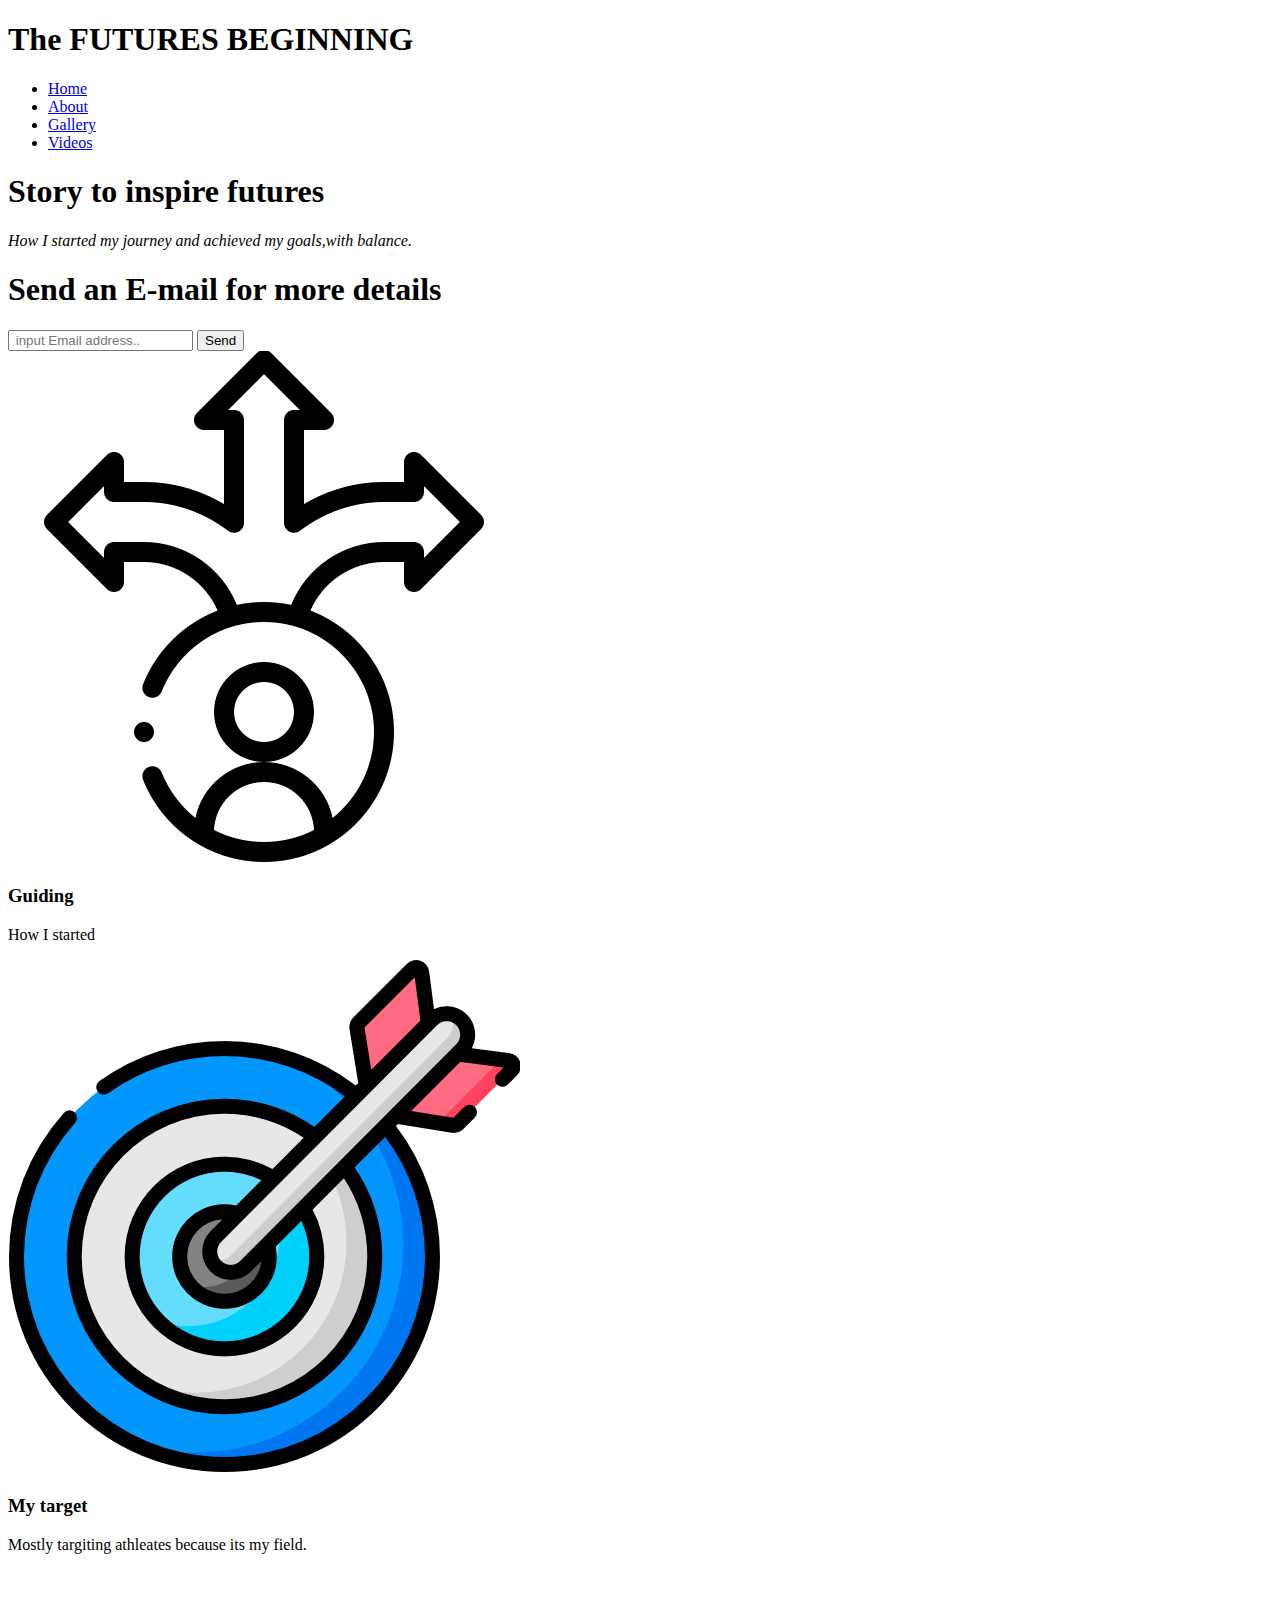
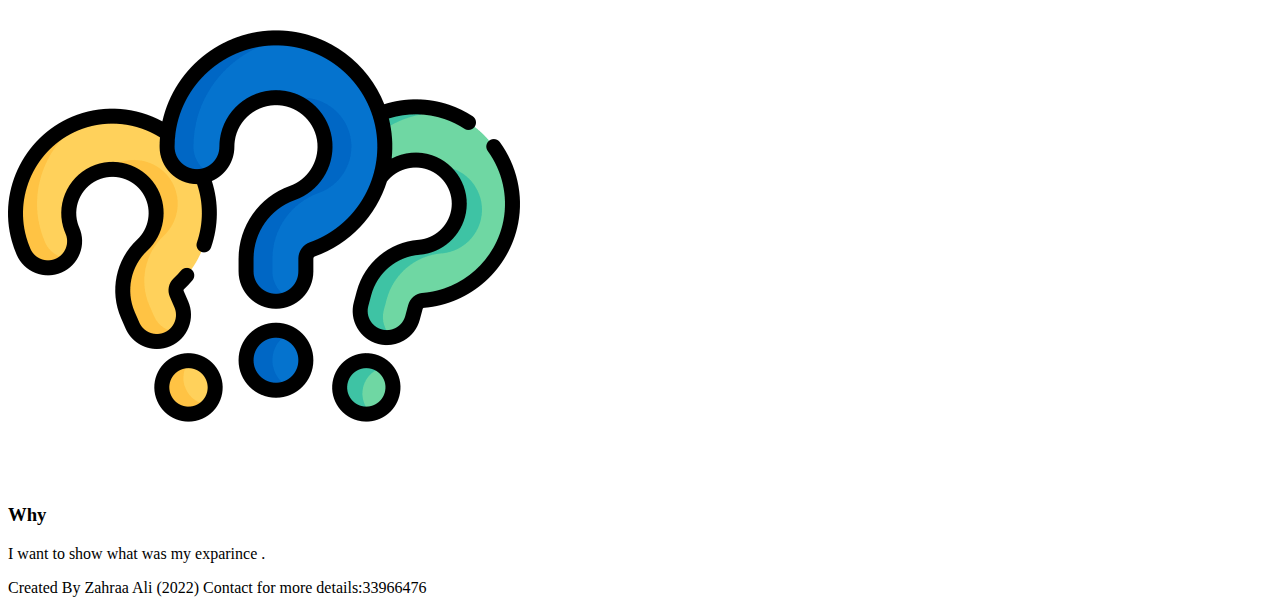
==== index.html @ 66e5a68b "Add files via upload" ====
<!DOCTYPE html>
<html lang="en" dir="ltr">
  <head>
    <meta http-http-equiv="X-UA-Compatible" content="ie=edge">
    <meta charset="utf-8">
    <meta name="viewport:" content="width=device-width">
    <title>MY BEGGING OF MY FUTURE|HOME</title>
    <link href="https://zahraa1208.github.io/Zahraa0803/style.css" type="text/css" rel="stylesheet">
  </head>
  <body>
    <header>

    <nav>
    <div class="menu">
      <div class="logo">
<h1><span class="highlight">The FUTURES</span> BEGINNING </h1>
      </div>
      <ul>
        <li class="current"><a href="index.html">Home</a></li>
        <li><a href="About.html">About</a></li>
        <li><a href="Gallery.html">Gallery</a></li>
        <li><a href="Videos.html">Videos</a></li>
      </ul>
    </div>
    </nav>
    </header>

    <section id="showcase">
      <div class="container">
        <h1>Story to inspire futures</h1>
      <p> <i>How I started my journey and achieved my goals,with balance.
      </i></p>
      </div>
    </section>

    <section id="subscribe">
      <div class="container">
        <h1>Send an E-mail for more details</h1>
        <form>
          <input type="email" placeholder=" input Email address..">
          <button type="submit" class="button_1">Send</button>
        </form>
      </div>
    </section>

  <section id="boxes">
    <div class="container">
       <div class="box">
      <img src="photocomp/Guiding-min.png" alt="1">
      <h3>Guiding</h3>
      <p>How I started</p>

    </div>
      <div class="box">
      <img src="photocomp/target-min.png" alt="2">
      <h3>My target</h3>
      <p> Mostly targiting athleates because its my field.</p>
      <div class="box">
      <img src="photocomp/expl-min.png" alt="3">
      <h3>Why</h3>
      <p>I want to show what was my exparince .</p>
        </div>
      </div>
    </div>
      </section>

    <footer>
        <p>Created By Zahraa Ali (2022) Contact for more details:33966476</p>
      </footer>

</html>
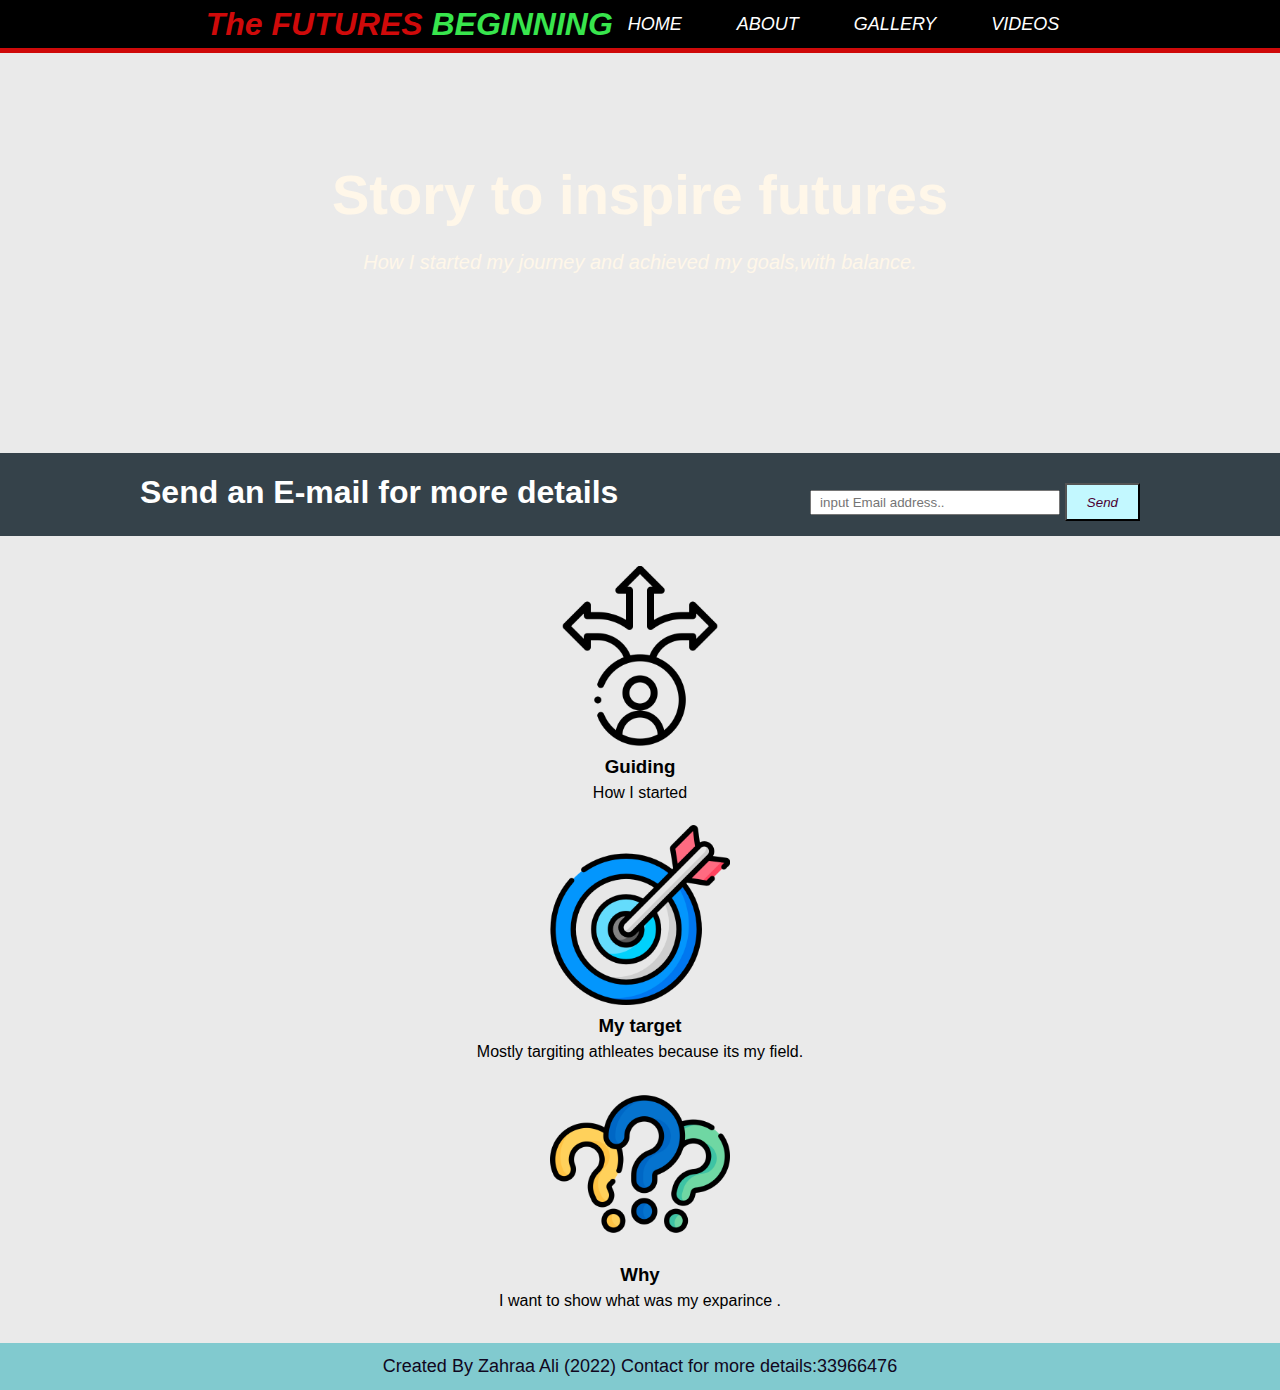
==== commit d3a79faf: "Update index.html" ====
--- a/index.html
+++ b/index.html
@@ -5,7 +5,7 @@
     <meta charset="utf-8">
     <meta name="viewport:" content="width=device-width">
     <title>MY BEGGING OF MY FUTURE|HOME</title>
-    <link href="https://zahraa1208.github.io/Zahraa0803/style.css" type="text/css" rel="stylesheet">
+    <link href="https://Zahraa1208.github.io/style.CSS" type="text/css" rel="stylesheet">
   </head>
   <body>
     <header>
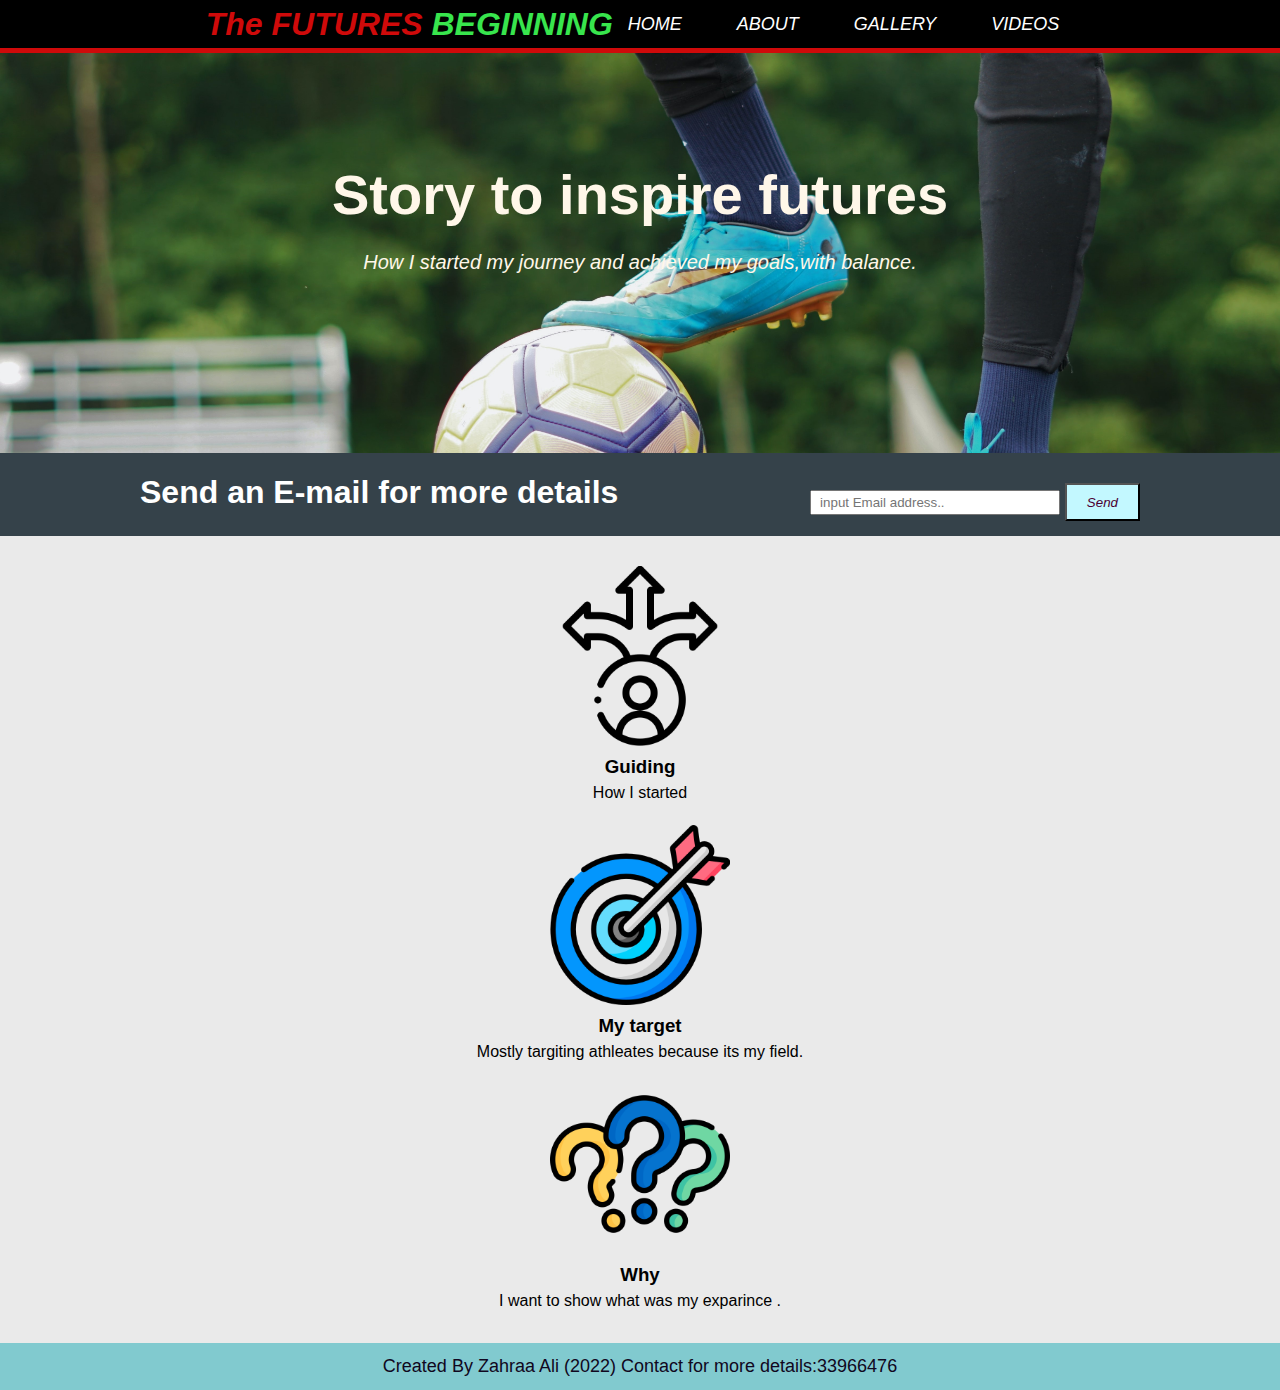
==== commit 040d62a2: "Update index.html" ====
--- a/index.html
+++ b/index.html
@@ -1,7 +1,6 @@
 <!DOCTYPE html>
 <html lang="en" dir="ltr">
   <head>
-    <meta http-http-equiv="X-UA-Compatible" content="ie=edge">
     <meta charset="utf-8">
     <meta name="viewport:" content="width=device-width">
     <title>MY BEGGING OF MY FUTURE|HOME</title>
